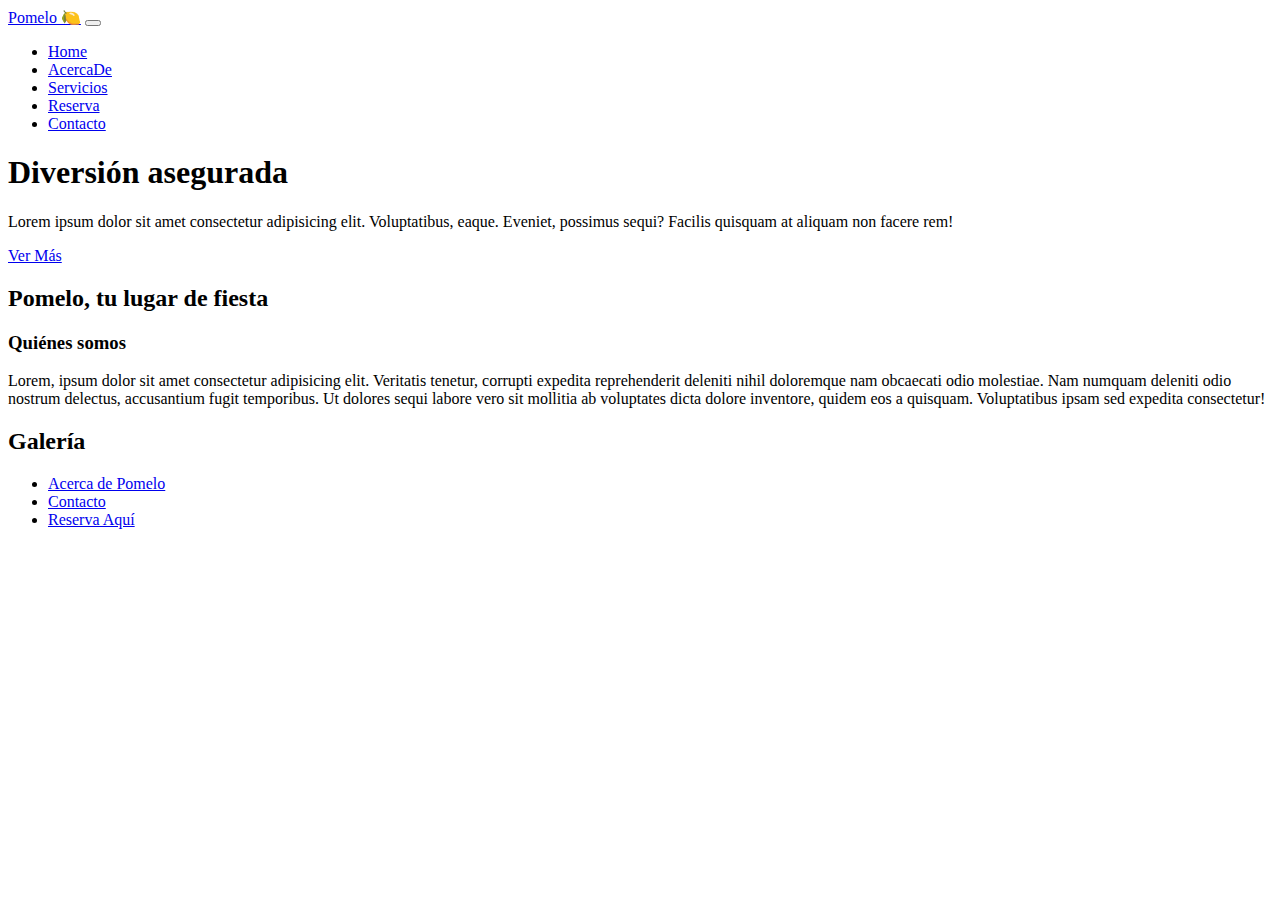
==== index.html @ bc38f69c "version final preentrega2" ====
<!DOCTYPE html>
<html lang="es">
<head>
    <meta charset="UTF-8">
    <meta name="viewport" content="width=device-width, initial-scale=1.0">
    <!-- BS 5.1 inicia -->
    <link href="https://cdn.jsdelivr.net/npm/bootstrap@5.1.3/dist/css/bootstrap.min.css" rel="stylesheet" integrity="sha384-1BmE4kWBq78iYhFldvKuhfTAU6auU8tT94WrHftjDbrCEXSU1oBoqyl2QvZ6jIW3" crossorigin="anonymous">
    <!-- BS 5.1 Fin -->
    <link rel="stylesheet" href="https://cdnjs.cloudflare.com/ajax/libs/font-awesome/6.4.2/css/all.min.css" integrity="sha512-z3gLpd7yknf1YoNbCzqRKc4qyor8gaKU1qmn+CShxbuBusANI9QpRohGBreCFkKxLhei6S9CQXFEbbKuqLg0DA==" crossorigin="anonymous" referrerpolicy="no-referrer" />
    <link rel="stylesheet" href="estilos.css">
    <title>Pomelo</title>
</head>

<body>
    <!-- Nav Bar inicia -->
    <nav class="navbar navbar-expand-sm navbar-dark">
        <div class="container-fluid">
            <a class="navbar-brand" href="#">Pomelo 🍋</a>
            <button class="navbar-toggler" type="button" data-bs-toggle="collapse" data-bs-target="#collapsibleNavbar">
                <span class="navbar-toggler-icon"></span>
            </button>
            <div class="collapse navbar-collapse" id="collapsibleNavbar">
                <ul class="navbar-nav">
                    <li class="nav-item">
                        <a class="nav-link" href="index.html">Home</a>
                    </li>
                    <li class="nav-item">
                        <a class="nav-link" href="archivosHtml/acercaDe.html">AcercaDe</a>
                    </li>
                    <li class="nav-item">
                        <a class="nav-link" href="archivosHtml/servicios.html">Servicios</a>
                    </li>
                    <li class="nav-item">
                        <a class="nav-link" href="archivosHtml/Reserva.html">Reserva</a>
                    </li>
                    <li class="nav-item">
                        <a class="nav-link" href="archivosHtml/contacto.html">Contacto</a>
                    </li>
                </ul>
            </div>
        </div>
    </nav>
    <!-- Nav Bar Fin -->

    <main>
        <div class="call">
            <h1>Diversión asegurada</h1>
            <p>Lorem ipsum dolor sit amet consectetur adipisicing elit. Voluptatibus, eaque. Eveniet, possimus sequi? Facilis quisquam at aliquam non facere rem!</p>
            <a href="verMas.html">Ver Más</a>

        </div>
    </main>
    <h2>Pomelo, tu lugar de fiesta</h2>
    <div class="soyde">
        <div class="nleft"></div>
        <div class="nright">
        <h3>Quiénes somos</h3>
        <p>Lorem, ipsum dolor sit amet consectetur adipisicing elit. Veritatis tenetur, corrupti expedita reprehenderit deleniti nihil doloremque nam obcaecati odio molestiae. Nam numquam deleniti odio nostrum delectus, accusantium fugit temporibus. Ut dolores sequi labore vero sit mollitia ab voluptates dicta dolore inventore, quidem eos a quisquam. Voluptatibus ipsam sed expedita consectetur!</p></div>
    </div>
    <h2>Galería</h2>
    <div class="galeria">
    <div class="item item1"></div>
    <div class="item item2"></div>
    <div class="item item3"></div>
    <div class="item item4"></div>
    <div class="item item5"></div>
    <div class="item item6"></div>
    <div class="item item7"></div>
    <div class="item item8"></div>
    </div>
<footer>
    <nav class="barra">
    <ul>
        <li><a href="acercaDe.html">Acerca de Pomelo</a></li>
        <li><a href="contacto.html">Contacto</a></li>
        <li><a href="Reserva.html">Reserva Aquí</a></li>
    </ul>
</nav>
    <div class="redes">
        <a href=""><i class="fa-brands fa-facebook fa-beat"></i></a>
        <a href=""><i class="fa-brands fa-instagram fa-beat"></i></a>
        <a href=""><i class="fa-brands fa-linkedin fa-beat"></i></a>
    </div>
</footer>
<a href="#" class="subir"><i class="fa-sharp fa-light fa-up"></i></a>
<a href="https://walink.co/1061e9" class="wsapp"><i class="fa-brands fa-whatsapp"></i></a>

    <!-- JS BS inicia -->
    <script src="https://cdn.jsdelivr.net/npm/@popperjs/core@2.10.2/dist/umd/popper.min.js" integrity="sha384-7+zCNj/IqJ95wo16oMtfsKbZ9ccEh31eOz1HGyDuCQ6wgnyJNSYdrPa03rtR1zdB" crossorigin="anonymous"></script>
    <script src="https://cdn.jsdelivr.net/npm/bootstrap@5.1.3/dist/js/bootstrap.min.js" integrity="sha384-QJHtvGhmr9XOIpI6YVutG+2QOK9T+ZnN4kzFN1RtK3zEFEIsxhlmWl5/YESvpZ13" crossorigin="anonymous"></script>
    <!-- JS BS fin -->
</body>
</html>
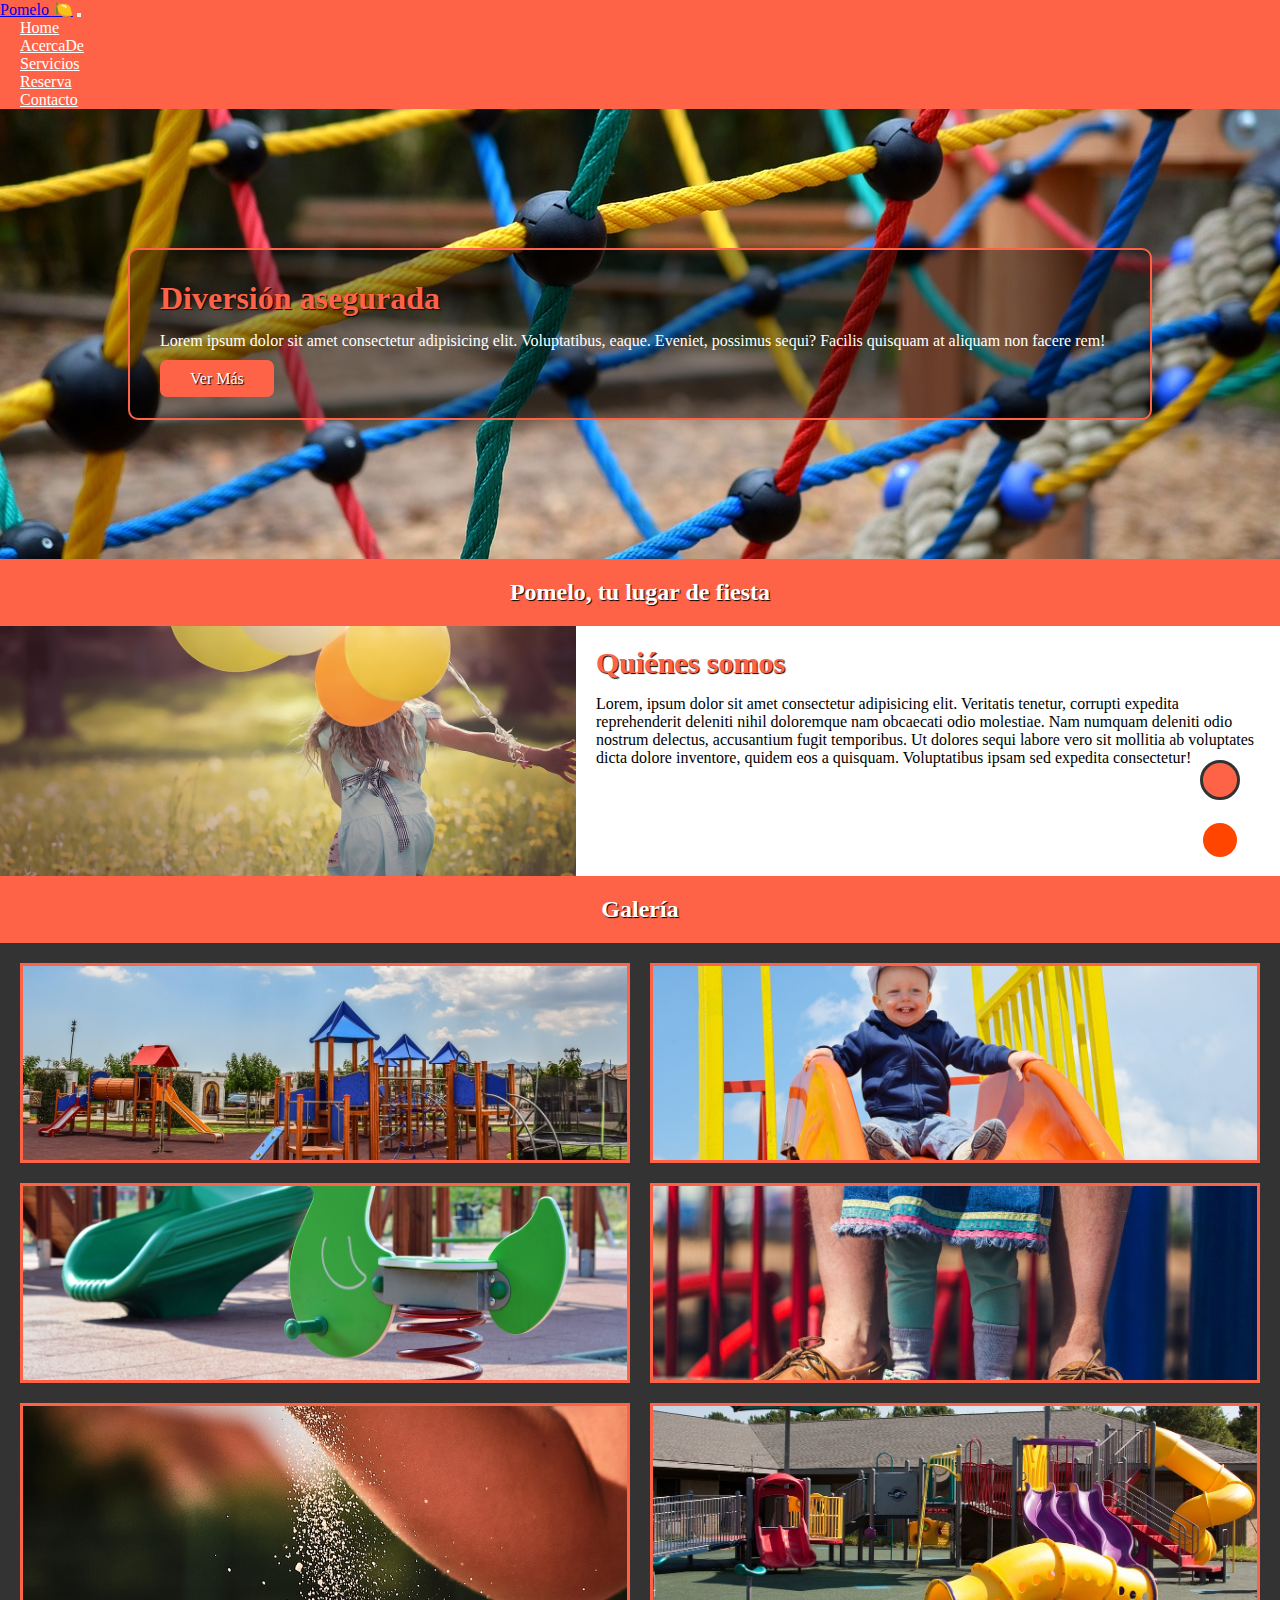
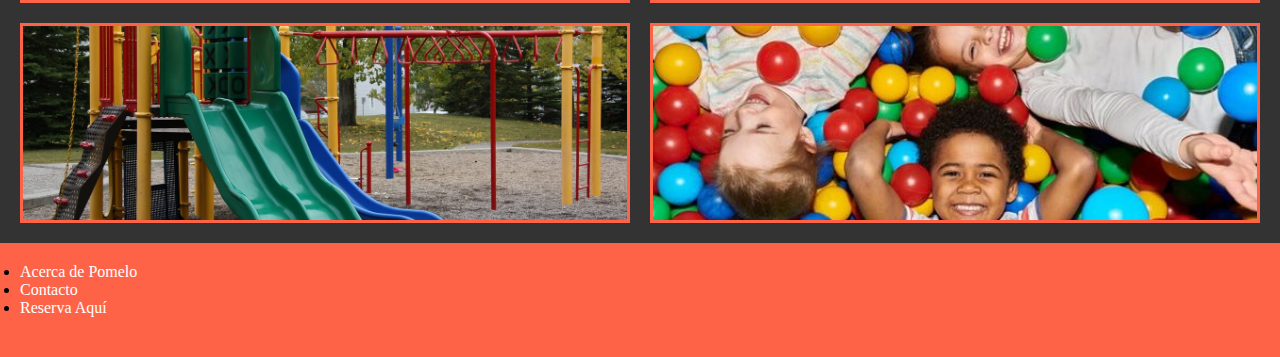
==== commit 14f43ede: "compilé en sass y mejoré estilos" ====
--- a/index.html
+++ b/index.html
@@ -25,16 +25,16 @@
                         <a class="nav-link" href="index.html">Home</a>
                     </li>
                     <li class="nav-item">
-                        <a class="nav-link" href="archivosHtml/acercaDe.html">AcercaDe</a>
+                        <a class="nav-link" href="html/acercaDe.html">AcercaDe</a>
                     </li>
                     <li class="nav-item">
-                        <a class="nav-link" href="archivosHtml/servicios.html">Servicios</a>
+                        <a class="nav-link" href="html/servicios.html">Servicios</a>
                     </li>
                     <li class="nav-item">
-                        <a class="nav-link" href="archivosHtml/Reserva.html">Reserva</a>
+                        <a class="nav-link" href="html/Reserva.html">Reserva</a>
                     </li>
                     <li class="nav-item">
-                        <a class="nav-link" href="archivosHtml/contacto.html">Contacto</a>
+                        <a class="nav-link" href="html/contacto.html">Contacto</a>
                     </li>
                 </ul>
             </div>
@@ -71,9 +71,9 @@
 <footer>
     <nav class="barra">
     <ul>
-        <li><a href="acercaDe.html">Acerca de Pomelo</a></li>
-        <li><a href="contacto.html">Contacto</a></li>
-        <li><a href="Reserva.html">Reserva Aquí</a></li>
+        <li><a href="html/acercaDe.html">Acerca de Pomelo</a></li>
+        <li><a href="html/contacto.html">Contacto</a></li>
+        <li><a href="html/Reserva.html">Reserva Aquí</a></li>
     </ul>
 </nav>
     <div class="redes">
--- a/estilos.css
+++ b/estilos.css
@@ -0,0 +1,271 @@
+@charset "UTF-8";
+* {
+  margin: 0;
+  padding: 0;
+  box-sizing: border-box;
+}
+
+/*titulo pomelo, foto y texto quienes somos*/
+main {
+  height: 450px;
+  background-image: url(img/Red\ juegos.jpg);
+  background-size: cover;
+  background-position: center;
+  display: grid;
+  place-items: center;
+}
+
+.navbar {
+  background-color: tomato;
+}
+
+.nav-link {
+  color: white !important;
+  padding-left: 20px !important;
+}
+
+.nav-link:hover {
+  transform: scale(1.15) !important;
+  background-color: red;
+  font-weight: bolder;
+}
+
+.navbar-toggler:hover {
+  transform: scale(1.15) !important;
+}
+
+.call {
+  width: 80%;
+  padding: 30px;
+  background-color: rgba(0, 0, 0, 0.4);
+  color: white;
+  border-radius: 10px;
+  border: 2px solid tomato;
+}
+
+.call p {
+  margin-bottom: 20px;
+}
+
+.call a:hover {
+  transform: scale(1.15) !important;
+  background-color: red;
+  font-weight: bolder;
+}
+
+h1 {
+  color: tomato;
+  text-shadow: 1px 1px 1px black;
+  margin-bottom: 15px;
+}
+
+.call a {
+  background-color: tomato;
+  color: white;
+  padding: 10px 30px;
+  text-decoration: none;
+  border-radius: 7px;
+  justify-content: space-around;
+  text-shadow: 1px 1px 1px black;
+}
+
+h2 {
+  text-align: center;
+  color: white;
+  margin-bottom: 0;
+  text-shadow: 1px 1px 1px black;
+  padding: 20px;
+  /* border: 3px solid #333; */
+  background-color: tomato;
+}
+
+.soyde {
+  display: flex;
+  flex-wrap: wrap;
+}
+
+.nleft {
+  width: 100%;
+  min-height: 250px;
+  background-image: url(img/niña\ globos.jpg);
+  background-size: cover;
+  background-position: center;
+}
+
+.nright {
+  width: 100%;
+  padding: 20px;
+}
+
+.nright h3 {
+  color: tomato;
+  font-size: 30px;
+  margin-bottom: 15px;
+  text-shadow: 1px 1px 1px black;
+}
+
+.galeria {
+  background-color: #333;
+  display: grid;
+  grid-template-columns: 1fr;
+  grid-template-rows: repeat(8, 200px);
+  padding: 20px;
+  grid-gap: 20px;
+}
+
+.item {
+  border: 3px solid tomato;
+  background-size: cover;
+  background-position: center;
+  transition: all 0.9s;
+}
+
+.item:hover {
+  transform: scale(0.9);
+}
+
+.item1 {
+  background-image: url(img/exteriores\ 3.jpg);
+}
+
+.item2 {
+  background-image: url(img/tobogan\ 1.jpg);
+}
+
+.item3 {
+  background-image: url(img/playground-902226_1280.jpg);
+}
+
+.item4 {
+  background-image: url(img/papa\ e\ hija.jpg);
+}
+
+.item5 {
+  background-image: url(img/sand-4323216_1280.jpg);
+}
+
+.item6 {
+  background-image: url(img/exteriores\ 1.jpg);
+}
+
+.item7 {
+  background-image: url(img/exteriores\ 2.jpg);
+}
+
+.item8 {
+  background-image: url(img/pelotero\ 2.jpg);
+}
+
+.barra a {
+  color: white;
+  text-decoration: none;
+}
+
+footer {
+  background-color: tomato;
+  padding: 20px;
+}
+
+footer .redes {
+  margin-top: 20px;
+  text-align: center;
+  font-size: 40px;
+}
+
+footer a {
+  color: white;
+}
+
+.subir {
+  background-color: orangered;
+  color: white;
+  height: 40px;
+  width: 40px;
+  position: fixed;
+  right: 40px;
+  bottom: 40px;
+  text-align: center;
+  line-height: 40px;
+  font-size: 30px;
+  border: 3px solid white;
+  border-radius: 50%;
+}
+
+.wsapp {
+  background-color: tomato;
+  color: white;
+  height: 40px;
+  width: 40px;
+  position: fixed;
+  right: 40px;
+  bottom: 100px;
+  text-align: center;
+  line-height: 40px;
+  border: 3px solid #333;
+  border-radius: 50%;
+}
+
+@media only screen and (min-width: 480px) {
+  .galeria {
+    grid-template-columns: 1fr 1fr;
+    grid-template-rows: repeat(4, 200px);
+  }
+  .soyde .nleft {
+    width: 45%;
+  }
+  .soyde .nright {
+    width: 55%;
+  }
+}
+@media only screen and (min-width: 768px) and (max-width: 1024px) {
+  .galeria {
+    grid-template-columns: 1fr 1fr 1fr;
+  }
+  .item1 {
+    grid-column: 1/3;
+    grid-row: 1/2;
+  }
+  .item2 {
+    grid-column: 3/4;
+    grid-row: 1/2;
+  }
+  .item3 {
+    grid-column: 1/2;
+    grid-row: 2/3;
+  }
+  .item4 {
+    grid-column: 2/4;
+    grid-row: 2/3;
+  }
+  .item5 {
+    grid-column: 1/2;
+    grid-row: 3/5;
+  }
+  .item6 {
+    grid-column: 2/4;
+    grid-row: 3/4;
+  }
+  .item7 {
+    grid-column: 2/3;
+    grid-row: 4/5;
+  }
+  .item8 {
+    grid-column: 3/4;
+    grid-row: 4/5;
+  }
+}
+@media only scren and (min-width: 1024px) {
+  .galeria {
+    grid-template-columns: repeat(4, 200px);
+    grid-template-rows: 200px 200px;
+  }
+}
+::-webkit-scrollbar {
+  background-color: tomato;
+}
+
+::-webkit-scrollbar-thumb {
+  background-color: white;
+  border-radius: 10px;
+  box-shadow: inset 0 0 2px #333;
+}/*# sourceMappingURL=estilos.css.map */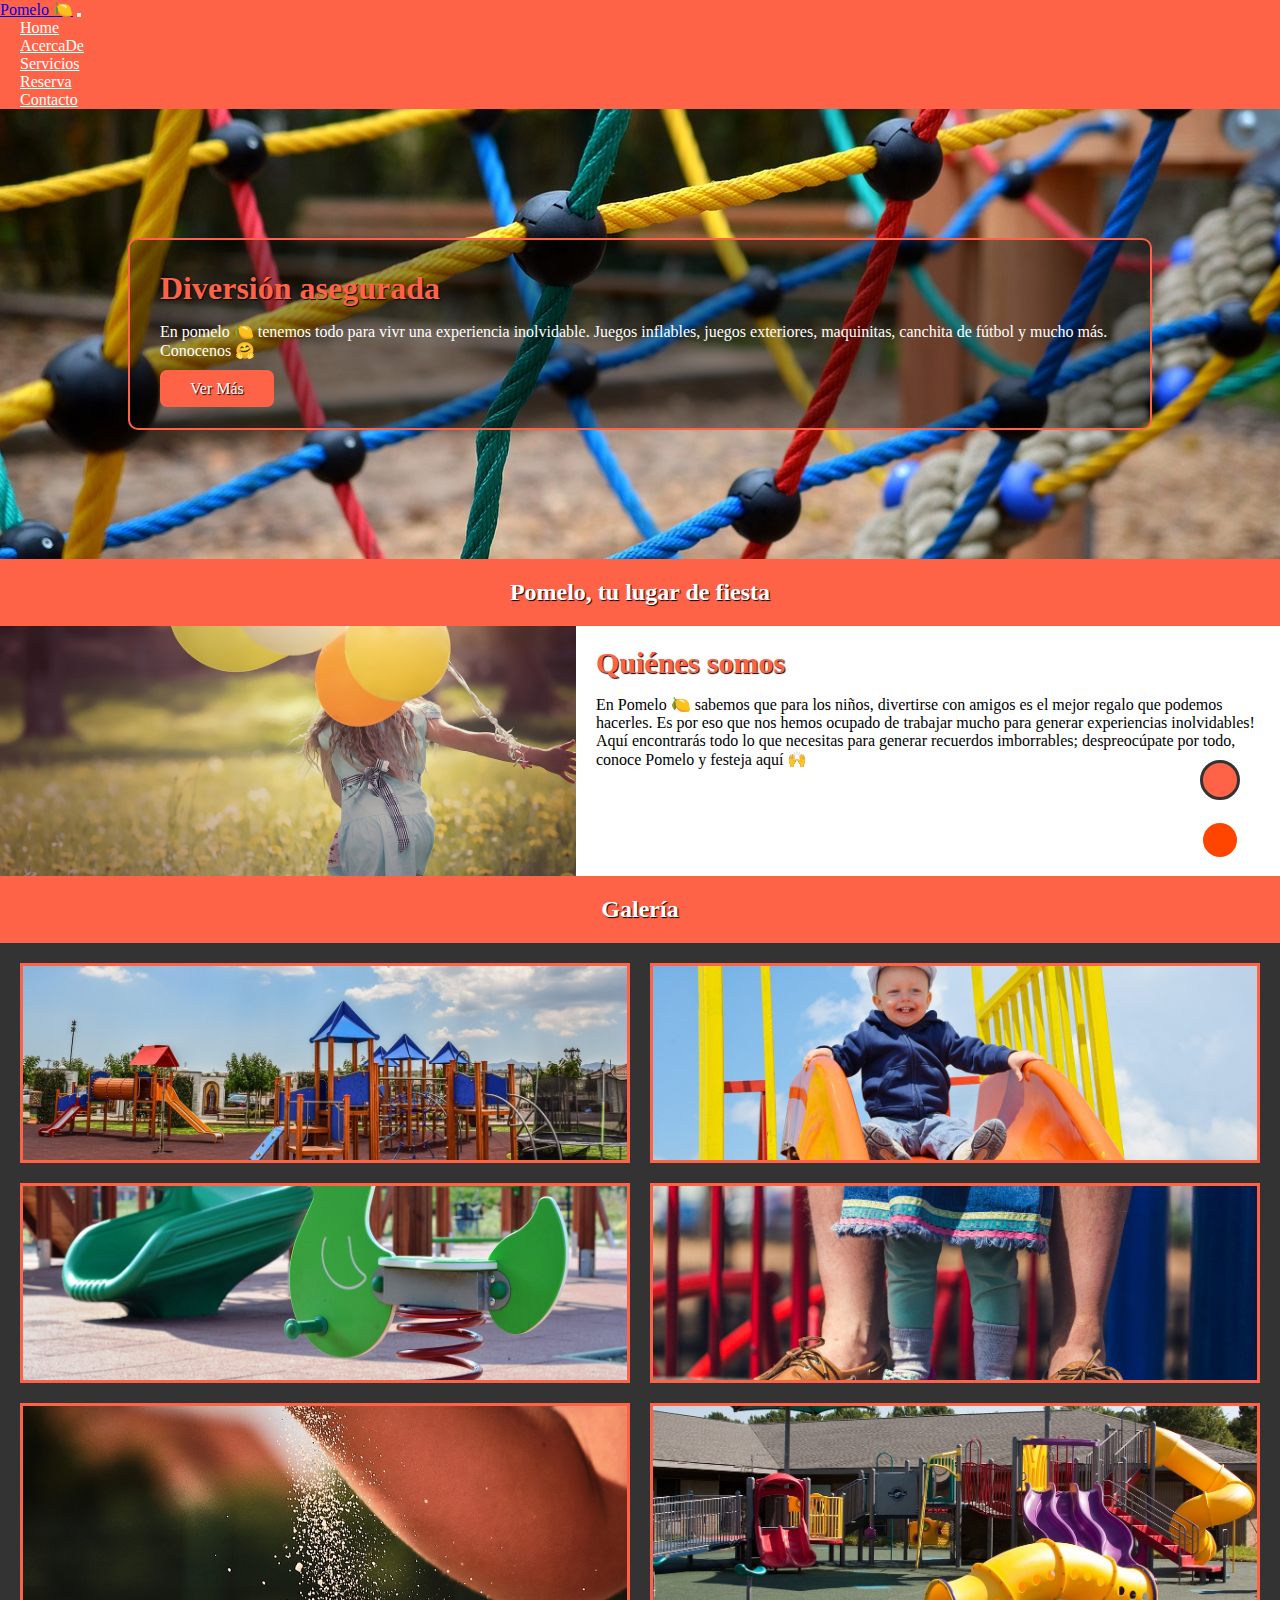
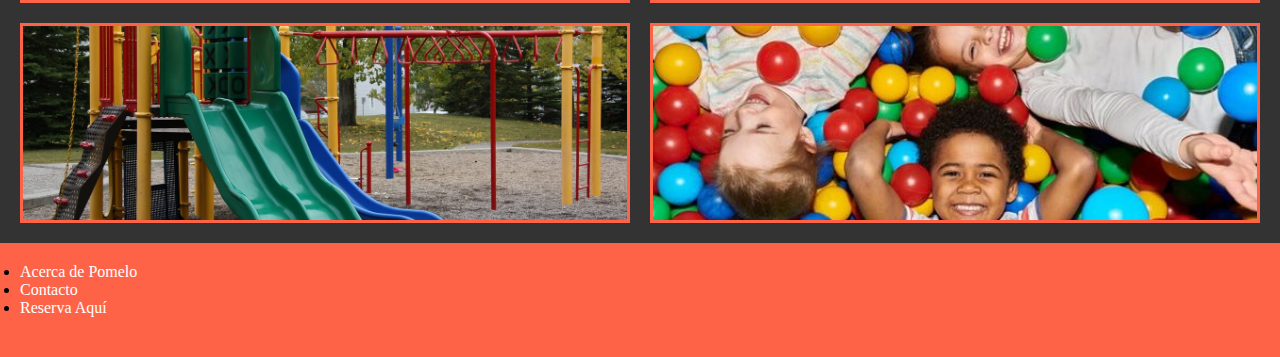
==== commit 0b0bb8b8: "proyeco final Bisensang" ====
--- a/index.html
+++ b/index.html
@@ -3,6 +3,9 @@
 <head>
     <meta charset="UTF-8">
     <meta name="viewport" content="width=device-width, initial-scale=1.0">
+    <meta name="Salón de fiestas" content="salón para fiestas infantiles"> 
+    <meta name="keywords" content="Salón, fiestas, infantiles, juegos, inflables, parrillero">
+    <meta name="description" content="Pomelo es un salón para fiestas intanfiles. Contiene todas las comodidades que necesitas para que los niños pasen el mejor cumpleaños de su vida">
     <!-- BS 5.1 inicia -->
     <link href="https://cdn.jsdelivr.net/npm/bootstrap@5.1.3/dist/css/bootstrap.min.css" rel="stylesheet" integrity="sha384-1BmE4kWBq78iYhFldvKuhfTAU6auU8tT94WrHftjDbrCEXSU1oBoqyl2QvZ6jIW3" crossorigin="anonymous">
     <!-- BS 5.1 Fin -->
@@ -45,7 +48,7 @@
     <main>
         <div class="call">
             <h1>Diversión asegurada</h1>
-            <p>Lorem ipsum dolor sit amet consectetur adipisicing elit. Voluptatibus, eaque. Eveniet, possimus sequi? Facilis quisquam at aliquam non facere rem!</p>
+            <p>En pomelo 🍋 tenemos todo para vivr una experiencia inolvidable. Juegos inflables, juegos exteriores, maquinitas, canchita de fútbol y mucho más. Conocenos 🤗  </p>
             <a href="verMas.html">Ver Más</a>
 
         </div>
@@ -55,7 +58,7 @@
         <div class="nleft"></div>
         <div class="nright">
         <h3>Quiénes somos</h3>
-        <p>Lorem, ipsum dolor sit amet consectetur adipisicing elit. Veritatis tenetur, corrupti expedita reprehenderit deleniti nihil doloremque nam obcaecati odio molestiae. Nam numquam deleniti odio nostrum delectus, accusantium fugit temporibus. Ut dolores sequi labore vero sit mollitia ab voluptates dicta dolore inventore, quidem eos a quisquam. Voluptatibus ipsam sed expedita consectetur!</p></div>
+        <p>En Pomelo 🍋 sabemos que para los niños, divertirse con amigos es el mejor regalo que podemos hacerles. Es por eso que nos hemos ocupado de trabajar mucho para generar experiencias inolvidables! Aquí encontrarás todo lo que necesitas para generar recuerdos imborrables; despreocúpate por todo, conoce Pomelo y festeja aquí 🙌</p></div>
     </div>
     <h2>Galería</h2>
     <div class="galeria">
@@ -85,9 +88,9 @@
 <a href="#" class="subir"><i class="fa-sharp fa-light fa-up"></i></a>
 <a href="https://walink.co/1061e9" class="wsapp"><i class="fa-brands fa-whatsapp"></i></a>
 
-    <!-- JS BS inicia -->
-    <script src="https://cdn.jsdelivr.net/npm/@popperjs/core@2.10.2/dist/umd/popper.min.js" integrity="sha384-7+zCNj/IqJ95wo16oMtfsKbZ9ccEh31eOz1HGyDuCQ6wgnyJNSYdrPa03rtR1zdB" crossorigin="anonymous"></script>
-    <script src="https://cdn.jsdelivr.net/npm/bootstrap@5.1.3/dist/js/bootstrap.min.js" integrity="sha384-QJHtvGhmr9XOIpI6YVutG+2QOK9T+ZnN4kzFN1RtK3zEFEIsxhlmWl5/YESvpZ13" crossorigin="anonymous"></script>
-    <!-- JS BS fin -->
+<!-- JS BS inicia -->
+<script src="https://cdn.jsdelivr.net/npm/@popperjs/core@2.10.2/dist/umd/popper.min.js" integrity="sha384-7+zCNj/IqJ95wo16oMtfsKbZ9ccEh31eOz1HGyDuCQ6wgnyJNSYdrPa03rtR1zdB" crossorigin="anonymous"></script>
+<script src="https://cdn.jsdelivr.net/npm/bootstrap@5.1.3/dist/js/bootstrap.min.js" integrity="sha384-QJHtvGhmr9XOIpI6YVutG+2QOK9T+ZnN4kzFN1RtK3zEFEIsxhlmWl5/YESvpZ13" crossorigin="anonymous"></script>
+<!-- JS BS fin -->
 </body>
 </html>